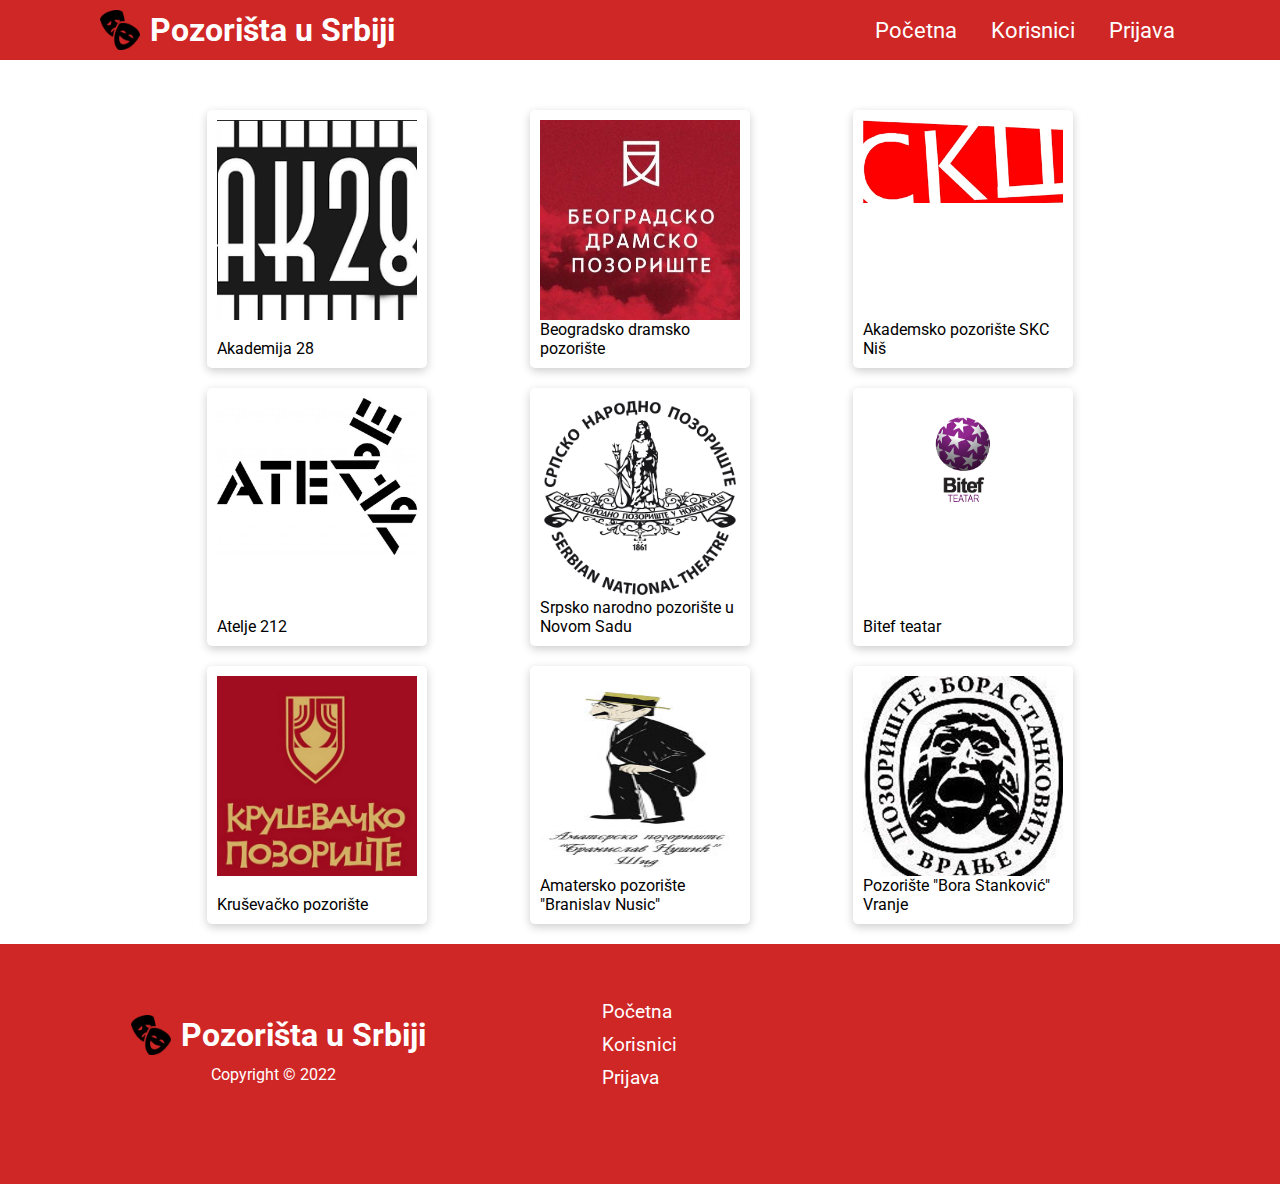
==== index.html @ 21d79297 "Prvo dodavanje" ====
<!DOCTYPE html>
<html lang="en">
<head>
    <meta charset="UTF-8">
    <meta http-equiv="X-UA-Compatible" content="IE=edge">
    <meta name="viewport" content="width=device-width, initial-scale=1.0">
    <title>Pozorista u Srbiji</title>
    <link rel="icon" href="Images/logo.png" type = "image/x-icon">
    <link rel="stylesheet" href="css/base_style.css">
    <link rel="stylesheet" href="https://cdnjs.cloudflare.com/ajax/libs/font-awesome/6.1.1/css/all.min.css" 
    integrity="sha512-KfkfwYDsLkIlwQp6LFnl8zNdLGxu9YAA1QvwINks4PhcElQSvqcyVLLD9aMhXd13uQjoXtEKNosOWaZqXgel0g==" 
    crossorigin="anonymous" referrerpolicy="no-referrer" />
    <link rel="stylesheet" href="css/main.css">
</head>
<body>
    <!-- Navigation Bar -->
    <nav class="navbar">
        <div class="container">
            <div class="navbar-left">
                <img src="Images/logo.png" alt="logo">
                <h1>Pozorišta u Srbiji</h1>
            </div>
            <div class="navbar-right">
                <ul>
                    <li><a href="index.html">Početna</a></li>
                    <li><a href="korisnici.html">Korisnici</a></li>
                    <li><a href="#" id="open">Prijava</a></li>
                </ul>
               
            </div>
            
        </div>   
    </nav>

    <!-- Section 1 -->
    <section class="section-1">
        <div class="container grid">
            <div class="card">
                <img src="Images/a28.png" alt="">
                <a href="#">Akademija 28</a> 
            </div>
            <div class="card">
                <img src="Images/bdp.jpg" alt="">
                <a href="#">Beogradsko dramsko pozorište</a>
            </div>
            <div class="card">
                <img src="Images/skc-nis.png" alt="">
                <a href="#">Akademsko pozorište SKC Niš</a>
            </div>
            <div class="card">
                <img src="Images/89452122258206dbb62683096117425_v4_big.jpg" alt="">
                <a href="#">Atelje 212</a>
            </div>
            <div class="card">
                <img src="Images/snp-ns.png" alt="">
                <a href="#">Srpsko narodno pozorište u Novom Sadu</a>
            </div>
            <div class="card">
                <img src="Images/fb_logo.png" alt="">
                <a href="#">Bitef teatar</a>
            </div>
            <div class="card">
                <img src="Images/krusevacko.jpg" alt="">
                <a href="#">Kruševačko pozorište</a>
            </div>
            <div class="card">
                <img src="Images/nusic-baner2.jpg" alt="">
                <a href="#">Amatersko pozorište "Branislav Nusic"</a>
            </div>
            <div class="card">
                <img src="Images/GOs3t6Up_400x400.jpeg" alt="">
                <a href="#">Pozorište "Bora Stanković" Vranje</a>
            </div>
        </div>
    </section>
  
    <!-- Footer -->
    <footer class="footer">
        <div class="container grid">
            <div class="footer-left">
                <div class="logo">
                    <img src="Images/logo.png" alt="logo">
                    <h1>Pozorišta u Srbiji</h1>
                </div>
                <p>Copyright &copy; 2022 </p>
            </div>
            <nav class="footer-mid">
                <ul>
                    <li><a href="index.html">Početna</a></li>
                    <li><a href="#">Korisnici</a></li>
                    <li><a href="#">Prijava</a></li>
                </ul>
            </nav>
            <div class="footer-right">
                <a href="#"><i class="fab fa-github fa-2x"></i></a>
                <a href="#"><i class="fab fa-instagram fa-2x"></i></a>
                <a href="#"><i class="fab fa-facebook fa-2x"></i></a>
                <a href="#"><i class="fab fa-twitter fa-2x"></i></a>
            </div>
            
        </div>
    </footer>
   
    <!-- Sign In-->
    <div class="modal-container" id="modal-container">
        <div class="modalSignIn">
            <h1>Prijava</h1>
            <form name="signInForm" class="signInForm">
                <div class="input-container">
                    <label for="emailSignIn">Email:</label> <br>
                    <input type="email" name="emailSignIn" id="emailSignIn" required> <br /> 
                </div>
                
                <div class="input-container">
                    <label for="passwordSignIn">Lozinka:</label>
                <input type="password" name="passwordSignIn" id="passwordSignIn" required> <br>
                </div>

                <button type="submit" class="btn-signIn btn">
                    <p>Potvrdi</p>
                    <i class="fa-solid fa-check"></i>
                </button>
            </form>
            <a href="#" class="exit"><i class="fa-solid fa-x" id="closeSignIn"></i></a>
            <a href="#" id="moveToSignUp">Registruj se</a>
        </div>
    </div>

    <!-- Sign Up-->
    <div class="modal-container-2" id="modal-container-2">
        <div class="modalSignUp">
            <h1>Registracija</h1>
            <form name="signUpForm" class="signUpForm">
                <div class="input-container">
                    <label for="username">Username:</label>
                    <input type="text" name="username" id="username" required> <br>
                </div>
                <div class="input-container">
                    <label for="email">Email:</label>
                    <input type="email" name="email" id="email" required> <br /> 
                </div>
                <div class="input-container">
                    <label for="passwordSignUp">Lozinka:</label>
                    <input type="password" name="passwordSignUp" id="passwordSignUp" required> <br>
                </div>
                
                <div class="input-container">
                    <label for="name">Ime:</label>
                    <input type="text" name="name" id="name" pattern="^((\p{L})+(\s(\p{L})+)+)$" required> <br />
                </div>
                
                <div class="input-container">
                    <label for="lastname">Prezime:</label>
                <input type="text" name="lastname" id="lastname" pattern="^((\p{L})+(\s(\p{L})+)+)$" required>  <br />
                </div>
                
                <div class="input-container">
                    <label for="birthday">Datum rodjenja: </label>
                    <input type="date" name="birthday" id="birthday" class="birthday" required> <br>
                </div>
                
                <div class="input-container">
                    <label for="address">Adresa:</label>
                    <input type="text" name="address" id="address" required> <br>
                </div>
                
                <div class="input-container">
                    <label for="phone">Broj telefona:</label>
                    <input type="tel" name="phone" id="phone" required> <br>
                </div>

                <button type="submit" class="btn-signUp btn">
                    <p>Potvrdi</p>
                    <i class="fa-solid fa-check"></i>
                </button>
            </form>

            <a href="#" class="exit"><i class="fa-solid fa-x" id="closeSignUp"></i></a>
            <a href="#" id="moveToSignIn">Prijavi se</a>
        </div>
          
    </div>
    <script>
        var open = document.getElementById('open');
        var modal_container = document.getElementById('modal-container');
        var modal_container2 = document.getElementById('modal-container-2');
        var closeSignIn = document.getElementById('closeSignIn');
        var closeSignUp = document.getElementById('closeSignUp');
        var moveToSignUp = document.getElementById('moveToSignUp');
        var moveToSignIn = document.getElementById('moveToSignIn');

        open.addEventListener('click', () => {
            modal_container.classList.add('show')
        });

        closeSignIn.addEventListener('click', () => {
            modal_container.classList.remove('show')
        });
        moveToSignUp.addEventListener('click', () => {
            modal_container.classList.remove('show')
            modal_container2.classList.add('show')
        });
        moveToSignIn.addEventListener('click', () => {
            modal_container2.classList.remove('show')
            modal_container.classList.add('show')
        });
        closeSignUp.addEventListener('click', () => {
            modal_container2.classList.remove('show')
        });

    </script>
</body>
</html>
---- css/base_style.css ----
@import url('https://fonts.googleapis.com/css2?family=Lato:wght@300&display=swap');
@import url('https://fonts.googleapis.com/css2?family=Lato:wght@300&family=Roboto:wght@300&display=swap');
*{
    margin: 0;
    padding: 0;
}
h1{
    color: #fff;
}
html {
    scroll-behavior: smooth;
}
.btn{
    display: inline-block;
    padding: 10px 30px;
    cursor: pointer;
    background: #333;
    color: #fff;
    border: none;
    border-radius: 5px;
}
.btn-outline{
    background-color: transparent;
    border: 1px white solid;
}

.btn:hover{
    transform: scale(0.98);
}
body{
    font-family: 'Roboto', sans-serif;
    background-color: #fff ;
}
li{
    list-style-type: none;
}
a{
    text-decoration: none !important;
    color: black;
}
---- css/main.css ----
/* Navigation Bar */
.navbar{
    position: sticky;
    top: 0;
    width: 100%;
    height: 60px;
    background-color: #CF2626;
    color: white;
}
.container{
    max-width: 1100px;
    margin: auto
}
.navbar .container{
    margin: auto;
    display: flex;
    justify-content: space-between;
    align-items: center;
}
.navbar-left{
    display: flex;
    align-items: center;
}

.navbar-left img{
    height: 40px;
    margin: 10px;
}
.navbar-right ul li{
    display: inline-block;
}
.navbar-right{
    display: flex;
    justify-content: flex-end;
}
.navbar-right a{
    margin: 15px;
    font-size: 1.4em;
    color: #fff;
}
.navbar-right li:hover{
    transform: scale(1.1);
    color: #000;
}

/* Section 1 */
.section-1 {
    margin-top: 50px;
    background-color: #fff;
}
.section-1 .grid{
    display: grid;
    justify-items: center;
    grid-auto-rows: minmax(150px,auto);
    grid-template-columns: repeat(3, 1fr);
    gap: 20px;
}
.section-1 .card:hover{
    transform: scale(1.1);
}
.section-1 .container{
    max-width: 950px;
}
.section-1 .card{
    width: 200px;
    padding: 10px;
    background-color: #fff;
    border-radius: 5px;
    box-shadow: 0 3px 10px rgba(0,0,0,0.2);
    display: flex;
    flex-direction: column;
    justify-content: space-between;
}
.section-1 .card img{
    width: 100%;
    max-height: 200px;
}
.section-1 .card a{
    color: #000;
}
.section-1 .card a:hover{
    color: #CF2626
}

/* Footer */
.footer{
    margin-top: 20px;
    background-color: #CF2626 ;
    height: 200px;
    padding-bottom: 40px;
}
.footer .container{
    height: 100%;
}
.footer .grid{
    display: grid;
    grid-template-columns: repeat(3, 1fr);
    justify-content: space-between;
    align-items: center
}
.footer-left img{
    height: 40px;
    margin: 10px;
}
.footer-left {
    display: flex;
    flex-direction: column;
    align-items: center;
    color: #fff;
}
.footer-left .logo{
    display: flex;
    align-items: center;
}
.footer-mid{
    display: flex;
    justify-content: center;
    align-items: center
}
.footer li{
    margin: 10px;
}
.footer-mid li a{
    color: #fff;
    font-size: 1.2rem;
}
.footer-right{
    display: flex;
    gap: 20px;
    justify-content: center;
    align-items: center
}
.footer-right a{
    color: #fff;
}


/* Sign up Modal */
.modal-container,
.modal-container-2{
    background-color: rgba(0,0,0,0.3);
    display: flex;
    align-items: center;
    justify-content: center;
    position: fixed;
    opacity: 0;
    pointer-events: none;
    top: 0;
    left: 0;
    height: 100vh;
    width: 100vw;
    transition: opacity 0.3s ease;
}
.modal-container.show,
.modal-container-2.show{
    pointer-events: auto;
    opacity: 1;
}
.modalSignIn,
.modalSignUp{
    display: flex;
    flex-direction: column;
    text-align: center;
    justify-content: center;
    background-color: #fff;
    width: 400px;
    max-width: 100%;
    padding: 30px 50px;
    border-radius: 5px;
    box-shadow: 0 2px 4px rgba(0,0,0,0.2);
    position: relative;
}
.modalSignIn input[type='email'],
.modalSignIn input[type='password'],
.modalSignUp input[type='email'],
.modalSignUp input[type='text'],
.modalSignUp input[type='password'],
.modalSignUp input[type='tel']{
    border: 0;
    border-bottom: 1px solid #CF2626;
    font-size: 16px;
    margin: 10px;
    outline: none;

}
#username{
    width: 200px;
}
.signUpForm,
.signInForm .input-container{
    margin-left: 40px;
    margin-bottom: 15px;
}
.modal-container-2 .btn-signUp,
.modalSignIn .btn-signIn{
    background: #CF2626;
}
.modalSignIn .exit,
.modalSignUp .exit{
   position: absolute;
   top: 20px;
   right: 30px;
   color: #333;
}
#moveToSignUp{
    margin-top: 20px;
    color: #000;
}
.modalSignIn h1,
.modalSignUp h1{
    color: #000;
    margin: 0;
    margin-bottom: 20px;
}
.modalSignIn p,
.modalSignUp p{
    font-size: 17px;
    opacity: 0.7;
}
.input-container{
    max-width: 300px;
    margin: 10px;
    display: flex;
    align-items: center;
    justify-content: space-between;
}
.input-container label{
    width: 100px;
    text-align: start;
}
.btn-signIn{
    margin: auto;
    font-size: 16px;
    display:flex;
    justify-self: center;
    align-items: center;
    padding: 12px;
    
}
.btn-signUp{
    display: flex;
    align-items: center;
    margin-left: 112px;
    padding: 12px;
    
}
.btn-signIn p,
.btn-signUp p{
    color: #fff;
    margin-right: 10px;
}
.btn-signUp {
    margin-right: 32px;
}
.birthday{
    padding: 5px;
    background-color: #CF2626 ;
    color: #fff;
    border: 0;
    border-radius: 5px;

}
::-webkit-calendar-picker-indicator{
    color: #fff;
    padding: 5px;
    background-color: #fff;
    cursor: pointer;
}



/* Tabletes and under */
@media(max-width: 768px){
    .navbar {
        height: 100px;

    }
    .footer .grid,
    .section-1 .grid{
        grid-template-columns: 1fr;
        grid-template-rows: 1fr;
    }
    .container{
        flex-direction: column;
        justify-content: flex-start;
    }
    .navbar-right{
        background-color: #AC2020;
    }
    .section-1 .card{
        width: 340px;
        height: 370px;
        font-size: 2rem;
    }
    .section-1 .card img{
        width: 100%;
        max-height: 300px;
    }
    .section-1 .card:hover{
        transform: none;
    }
}
/* Smartphones */
@media (max-width: 500px){
    .modalSignUp,
    .modalSignIn{
        width: 350px;
        max-width: 90%;
        /* height: 80%; */
    }
    

}
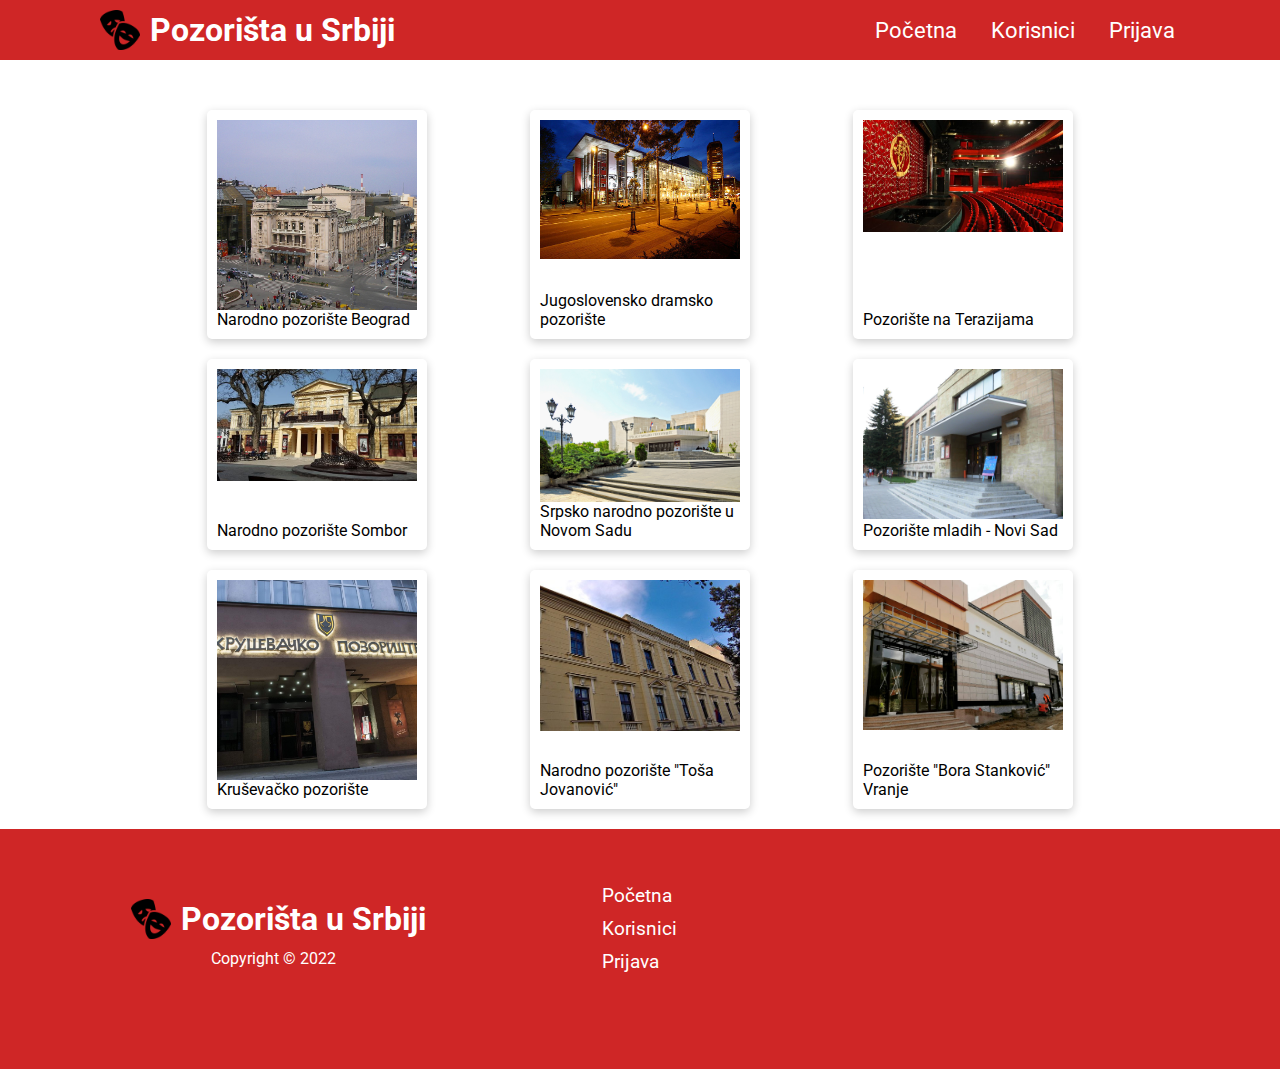
==== commit 6cc96b98: "Sredjivanje sitnica, menjanje slika pozorista i sredjivanje boja" ====
--- a/index.html
+++ b/index.html
@@ -36,40 +36,40 @@
     <section class="section-1">
         <div class="container grid">
             <div class="card">
-                <img src="Images/a28.png" alt="">
-                <a href="#">Akademija 28</a> 
-            </div>
-            <div class="card">
-                <img src="Images/bdp.jpg" alt="">
-                <a href="#">Beogradsko dramsko pozorište</a>
-            </div>
-            <div class="card">
-                <img src="Images/skc-nis.png" alt="">
-                <a href="#">Akademsko pozorište SKC Niš</a>
-            </div>
-            <div class="card">
-                <img src="Images/89452122258206dbb62683096117425_v4_big.jpg" alt="">
-                <a href="#">Atelje 212</a>
-            </div>
-            <div class="card">
-                <img src="Images/snp-ns.png" alt="">
-                <a href="#">Srpsko narodno pozorište u Novom Sadu</a>
-            </div>
-            <div class="card">
-                <img src="Images/fb_logo.png" alt="">
-                <a href="#">Bitef teatar</a>
-            </div>
-            <div class="card">
-                <img src="Images/krusevacko.jpg" alt="">
-                <a href="#">Kruševačko pozorište</a>
-            </div>
-            <div class="card">
-                <img src="Images/nusic-baner2.jpg" alt="">
-                <a href="#">Amatersko pozorište "Branislav Nusic"</a>
-            </div>
-            <div class="card">
-                <img src="Images/GOs3t6Up_400x400.jpeg" alt="">
-                <a href="#">Pozorište "Bora Stanković" Vranje</a>
+                <img src="Images/npbgd.jpg" alt="">
+                <a href="predstave.html">Narodno pozorište Beograd</a> 
+            </div>
+            <div class="card">
+                <img src="Images/jug_dp.jpeg" alt="">
+                <a href="predstave.html">Jugoslovensko dramsko pozorište</a>
+            </div>
+            <div class="card">
+                <img src="Images/terazije.jpg" alt="">
+                <a href="predstave.html">Pozorište na Terazijama</a>
+            </div>
+            <div class="card">
+                <img src="Images/sombor.jpg" alt="">
+                <a href="predstave.html">Narodno pozorište Sombor</a>
+            </div>
+            <div class="card">
+                <img src="Images/snp.jpeg" alt="">
+                <a href="predstave.html">Srpsko narodno pozorište u Novom Sadu</a>
+            </div>
+            <div class="card">
+                <img src="Images/pozoriste_mladih.jpg" alt="">
+                <a href="predstave.html">Pozorište mladih - Novi Sad</a>
+            </div>
+            <div class="card">
+                <img src="Images/wBaeouG.jpg" alt="">
+                <a href="predstave.html">Kruševačko pozorište</a>
+            </div>
+            <div class="card">
+                <img src="Images/tosa_jovanovic.jpg" alt="">
+                <a href="predstave.html">Narodno pozorište "Toša Jovanović"</a>
+            </div>
+            <div class="card">
+                <img src="Images/vranjsko_pozoriste_bora_stankovic_141019_tw1024.jpg.crdownload" alt="">
+                <a href="predstave.html">Pozorište "Bora Stanković" Vranje</a>
             </div>
         </div>
     </section>
--- a/css/main.css
+++ b/css/main.css
@@ -1,11 +1,16 @@
+:root{
+    --primary-color: #CF2626;
+    --secondary-color: #AC2020;
+}
 /* Navigation Bar */
 .navbar{
     position: sticky;
     top: 0;
     width: 100%;
     height: 60px;
-    background-color: #CF2626;
+    background-color: var(--primary-color);
     color: white;
+    z-index: 2;
 }
 .container{
     max-width: 1100px;
@@ -56,13 +61,15 @@
     gap: 20px;
 }
 .section-1 .card:hover{
-    transform: scale(1.1);
+    transform: scale(1.05);
+    z-index: 1;
 }
 .section-1 .container{
     max-width: 950px;
 }
 .section-1 .card{
     width: 200px;
+
     padding: 10px;
     background-color: #fff;
     border-radius: 5px;
@@ -79,13 +86,13 @@
     color: #000;
 }
 .section-1 .card a:hover{
-    color: #CF2626
+    color: var(--primary-color);
 }
 
 /* Footer */
 .footer{
     margin-top: 20px;
-    background-color: #CF2626 ;
+    background-color: var(--primary-color) ;
     height: 200px;
     padding-bottom: 40px;
 }
@@ -138,6 +145,7 @@
 /* Sign up Modal */
 .modal-container,
 .modal-container-2{
+    z-index: 2;
     background-color: rgba(0,0,0,0.3);
     display: flex;
     align-items: center;
@@ -177,7 +185,7 @@
 .modalSignUp input[type='password'],
 .modalSignUp input[type='tel']{
     border: 0;
-    border-bottom: 1px solid #CF2626;
+    border-bottom: 1px solid var(--primary-color);
     font-size: 16px;
     margin: 10px;
     outline: none;
@@ -193,7 +201,7 @@
 }
 .modal-container-2 .btn-signUp,
 .modalSignIn .btn-signIn{
-    background: #CF2626;
+    background: var(--primary-color);
 }
 .modalSignIn .exit,
 .modalSignUp .exit{
@@ -254,7 +262,7 @@
 }
 .birthday{
     padding: 5px;
-    background-color: #CF2626 ;
+    background-color: var(--primary-color) ;
     color: #fff;
     border: 0;
     border-radius: 5px;
@@ -285,7 +293,7 @@
         justify-content: flex-start;
     }
     .navbar-right{
-        background-color: #AC2020;
+        background-color: var(--secondary-color);
     }
     .section-1 .card{
         width: 340px;
@@ -308,6 +316,13 @@
         max-width: 90%;
         /* height: 80%; */
     }
+    .modalSignUp{
+        padding-left: 0;
+    }
+    .modalSignUp h1,
+    .modalSignUp a{
+        margin-left: 57px;
+    }
     
 
 }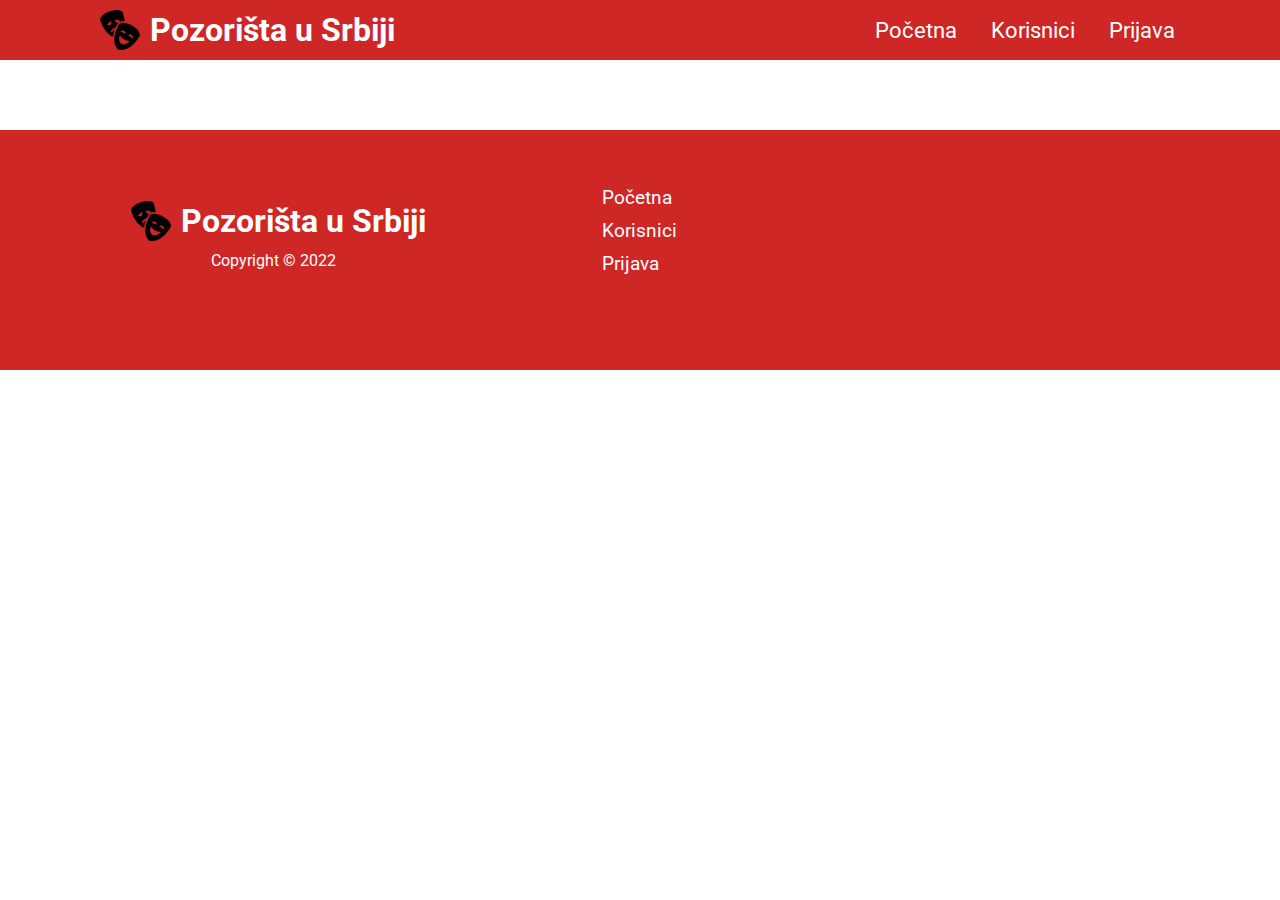
==== commit 67aca830: "dodavanje js-a" ====
--- a/index.html
+++ b/index.html
@@ -11,6 +11,7 @@
     integrity="sha512-KfkfwYDsLkIlwQp6LFnl8zNdLGxu9YAA1QvwINks4PhcElQSvqcyVLLD9aMhXd13uQjoXtEKNosOWaZqXgel0g==" 
     crossorigin="anonymous" referrerpolicy="no-referrer" />
     <link rel="stylesheet" href="css/main.css">
+    
 </head>
 <body>
     <!-- Navigation Bar -->
@@ -33,9 +34,9 @@
     </nav>
 
     <!-- Section 1 -->
-    <section class="section-1">
-        <div class="container grid">
-            <div class="card">
+    <section class="section-1" id="section-1">
+        <div class="container grid" id="section-1-container">
+            <!-- <div class="card">
                 <img src="Images/npbgd.jpg" alt="">
                 <a href="predstave.html">Narodno pozorište Beograd</a> 
             </div>
@@ -70,7 +71,7 @@
             <div class="card">
                 <img src="Images/vranjsko_pozoriste_bora_stankovic_141019_tw1024.jpg.crdownload" alt="">
                 <a href="predstave.html">Pozorište "Bora Stanković" Vranje</a>
-            </div>
+            </div> -->
         </div>
     </section>
   
@@ -180,34 +181,7 @@
         </div>
           
     </div>
-    <script>
-        var open = document.getElementById('open');
-        var modal_container = document.getElementById('modal-container');
-        var modal_container2 = document.getElementById('modal-container-2');
-        var closeSignIn = document.getElementById('closeSignIn');
-        var closeSignUp = document.getElementById('closeSignUp');
-        var moveToSignUp = document.getElementById('moveToSignUp');
-        var moveToSignIn = document.getElementById('moveToSignIn');
-
-        open.addEventListener('click', () => {
-            modal_container.classList.add('show')
-        });
-
-        closeSignIn.addEventListener('click', () => {
-            modal_container.classList.remove('show')
-        });
-        moveToSignUp.addEventListener('click', () => {
-            modal_container.classList.remove('show')
-            modal_container2.classList.add('show')
-        });
-        moveToSignIn.addEventListener('click', () => {
-            modal_container2.classList.remove('show')
-            modal_container.classList.add('show')
-        });
-        closeSignUp.addEventListener('click', () => {
-            modal_container2.classList.remove('show')
-        });
-
-    </script>
+    <script src="js/pozorista.js"></script>
+    <script src="js/script.js"></script>
 </body>
 </html>